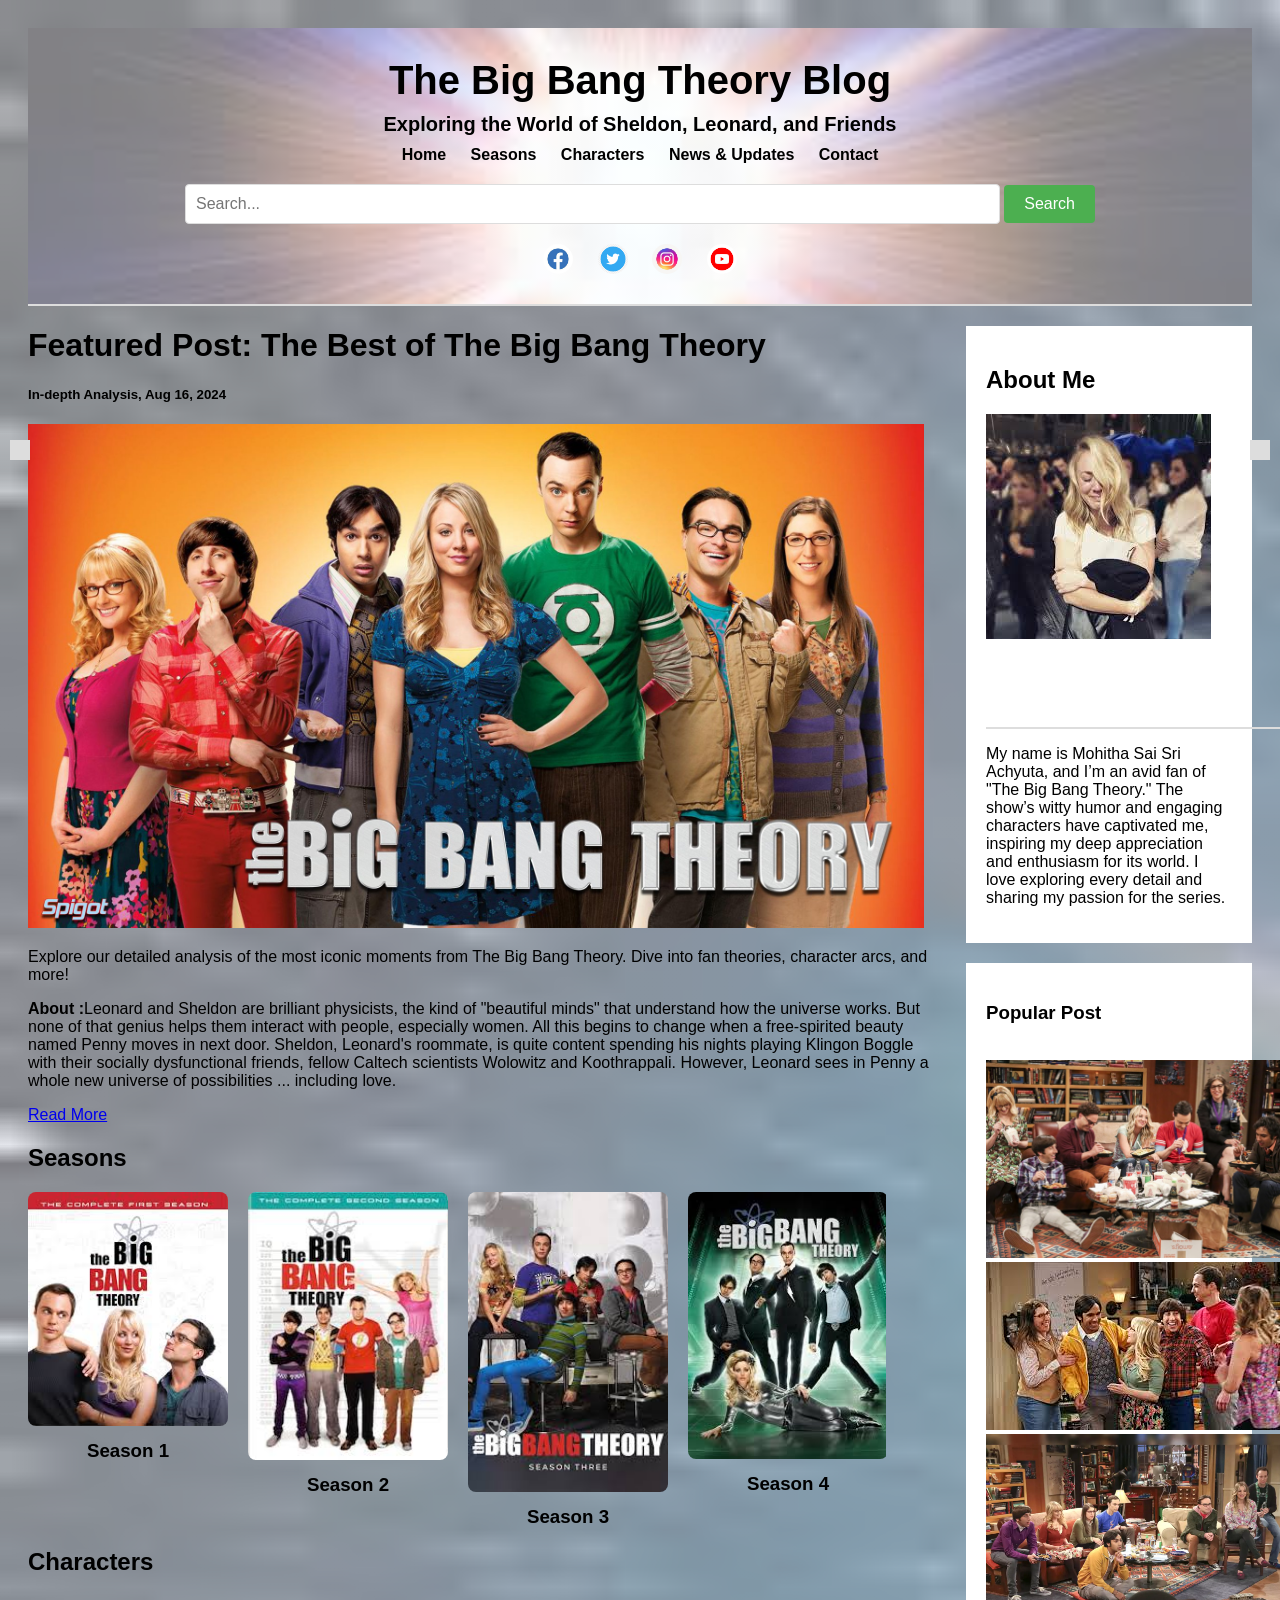
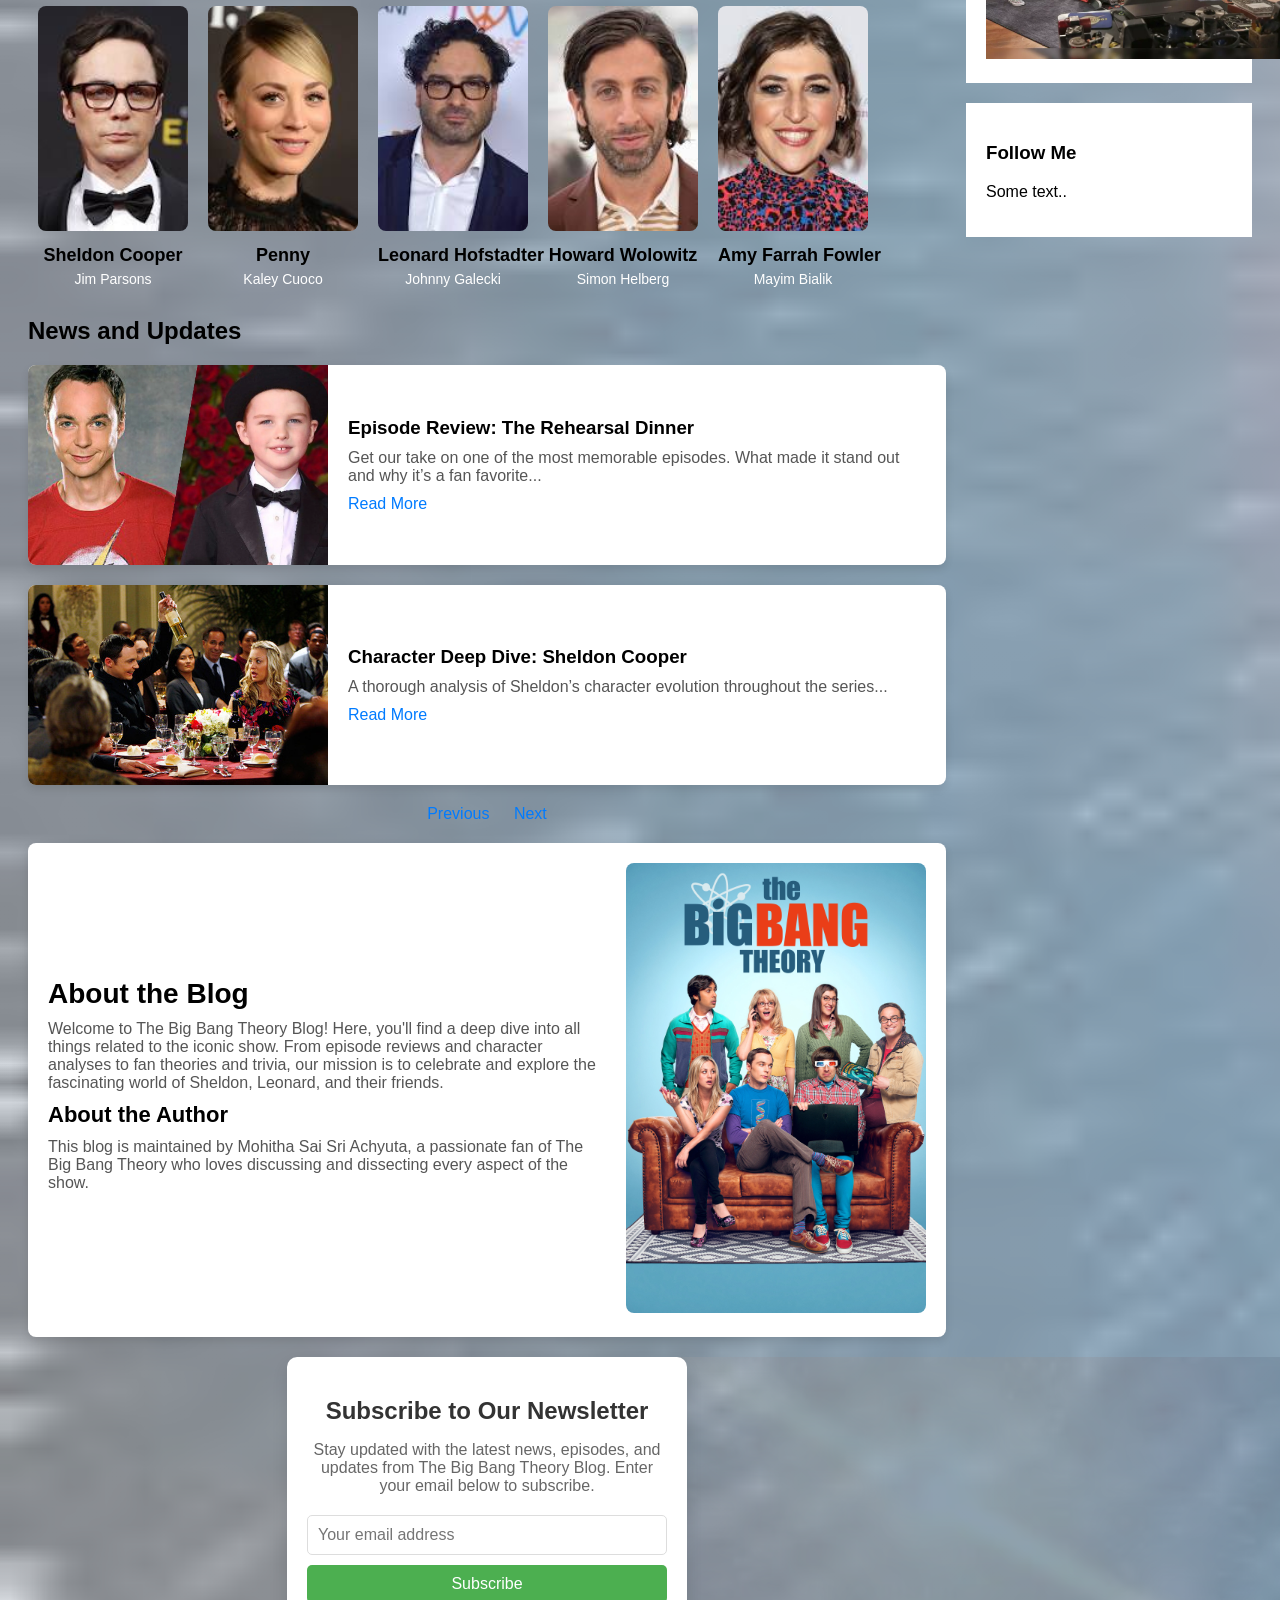
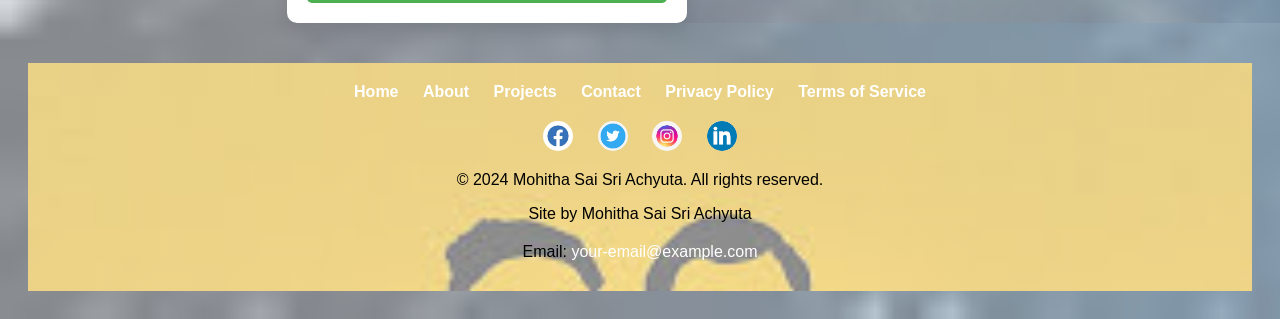
==== bn.html @ 35bec36c "Add files via upload" ====
<!DOCTYPE html>
<html>
<head>
  <meta name="viewport" content="width=device-width, initial-scale=1">
  <link rel="stylesheet" href="s2.css">
</head>
<body>

<div class="header">
  <div class="logo">
   
  </div>
  <h1>The Big Bang Theory Blog</h1>
  <h2>Exploring the World of Sheldon, Leonard, and Friends</h2>
  <nav>
    <ul>
      <li><a href="#featured-post card">Home</a></li>
      <li><a href="#seasons-container">Seasons</a></li>
      <li><a href="#character-grid">Characters</a></li>
      <li><a href="#recent-posts">News & Updates</a></li>
      <li><a href="#newsletter-card">Contact</a></li>
    </ul>
  </nav>

  <div class="search-bar">
    <input type="text" placeholder="Search...">
    <button type="button">Search</button>
  </div>
  <div class="social-media">
    <a href="https://www.facebook.com" target="_blank"><img src="fb.jpeg" alt="Facebook"></a>
    <a href="https://twitter.com" target="_blank"><img src="twi.png" alt="Twitter"></a>
    <a href="https://www.instagram.com" target="_blank"><img src="insta.jpeg" alt="Instagram"></a>
    <a href="https://www.youtube.com" target="_blank"><img src="utube.png" alt="YouTube"></a>
  </div>
</div>

<div class="row">
  <!-- Left Column -->
  <div class="leftcolumn">

    <!-- Featured Content -->
    <div id="featured-post card">
      <h1>Featured Post: The Best of The Big Bang Theory</h1>
      <h5>In-depth Analysis, Aug 16, 2024</h5>
      <div class="featured-image">
        <img src="big1.jpg" alt="Featured Post Image">
    </div>
      <p>Explore our detailed analysis of the most iconic moments from The Big Bang Theory. Dive into fan theories, character arcs, and more!</p>
      <p><b>About :</b>Leonard and Sheldon are brilliant physicists, the kind of "beautiful minds" that understand how the universe works. But none of that genius helps them interact with people, especially women. All this begins to change when a free-spirited beauty named Penny moves in next door. Sheldon, Leonard's roommate, is quite content spending his nights playing Klingon Boggle with their socially dysfunctional friends, fellow Caltech scientists Wolowitz and Koothrappali. However, Leonard sees in Penny a whole new universe of possibilities ... including love.</p>
      <a href="#">Read More</a>
    </div>
  
    <h2>Seasons</h2>
    <div id="seasons-container">
      <button class="scroll-btn left" onclick="scrollLeft()"></button>
      <div class="seasons">
        <div class="season" data-season="1">
          <img src="se1.jpeg" alt="Season 1">
          <h3>Season 1</h3>
        </div>
        <div class="season" data-season="2">
          <img src="se2.jpeg" alt="Season 2">
          <h3>Season 2</h3>
        </div>
        <div class="season" data-season="3">
          <img src="se3.jpeg" alt="Season 3">
          <h3>Season 3</h3>
        </div>
        <div class="season" data-season="4">
          <img src="se4.jpeg" alt="Season 4">
          <h3>Season 4</h3>
        </div>
        <div class="season" data-season="5">
          <img src="se5.jpeg" alt="Season 5">
          <h3>Season 5</h3>
        </div>
        <div class="season" data-season="6">
          <img src="se6.jpeg" alt="Season 6">
          <h3>Season 6</h3>
        </div>
        <div class="season" data-season="7">
          <img src="se7.jpeg" alt="Season 7">
          <h3>Season 7</h3>
        </div>
        <div class="season" data-season="8">
          <img src="se8.jpeg" alt="Season 8">
          <h3>Season 8</h3>
        </div>
        <div class="season" data-season="9">
          <img src="se9.jpeg" alt="Season 9">
          <h3>Season 9</h3>
        </div>
        <div class="season" data-season="10">
          <img src="se10.jpeg" alt="Season 10">
          <h3>Season 10</h3>
        </div>
        <div class="season" data-season="11">
          <img src="se11.jpeg" alt="Season 11">
          <h3>Season 11</h3>
        </div>
        <div class="season" data-season="12">
          <img src="se12.jpeg" alt="Season 12">
          <h3>Season 12</h3>
        </div>
      </div>
      <button class="scroll-btn right" onclick="scrollRight()"></button>
    </div>

    <h2>Characters</h2>
<div id="character-grid">
  <button class="scroll-btn left" onclick="scrollCharacterLeft()"></button>
  <div class="character-card">
    <img src="she.jpeg" alt="Jim Parsons">
    <h3>Sheldon Cooper</h3>
    <p>Jim Parsons</p>
  </div>
  <div class="character-card">
    <img src="pen.jpeg" alt="Kaley Cuoco">
    <h3>Penny</h3>
    <p>Kaley Cuoco</p>
  </div>
  <div class="character-card">
    <img src="leo.jpeg" alt="Johnny Galecki">
    <h3>Leonard Hofstadter</h3>
    <p>Johnny Galecki</p>
  </div>
  <div class="character-card">
    <img src="how.jpeg" alt="Simon Helberg">
    <h3>Howard Wolowitz</h3>
    <p>Simon Helberg</p>
  </div>
  <div class="character-card">
    <img src="amy.jpeg" alt="Mayim Bialik">
    <h3>Amy Farrah Fowler</h3>
    <p>Mayim Bialik</p>
  </div>
  <div class="character-card">
    <img src="raj.jpeg" alt="Kunal Nayyar">
    <h3>Raj Koothrappali</h3>
    <p>Kunal Nayyar</p>
  </div>
  <div class="character-card">
    <img src="ber.jpeg" alt="Melissa Rauch">
    <h3>Bernadette Rostenkowski</h3>
    <p>Melissa Rauch</p>
  </div>
  <div class="character-card">
    <img src="stu.jpeg" alt="Kevin Sussman">
    <h3>Stuart Bloom</h3>
    <p>Kevin Sussman</p>
  </div>
  
  
   <div class="character-card">
    <img src="pen.jpeg" alt="Kaley Cuoco">
    <h3>Penny</h3>
    <p>Kaley Cuoco</p>
  </div>
  <div class="character-card">
    <img src="leo.jpeg" alt="Johnny Galecki">
    <h3>Leonard Hofstadter</h3>
    <p>Johnny Galecki</p>
  </div>
  <div class="character-card">
    <img src="how.jpeg" alt="Simon Helberg">
    <h3>Howard Wolowitz</h3>
    <p>Simon Helberg</p>
  </div>
  <div class="character-card">
    <img src="amy.jpeg" alt="Mayim Bialik">
    <h3>Amy Farrah Fowler</h3>
    <p>Mayim Bialik</p>
  </div>
  <div class="character-card">
    <img src="raj.jpeg" alt="Kunal Nayyar">
    <h3>Raj Koothrappali</h3>
    <p>Kunal Nayyar</p>
  </div>
  <div class="character-card">
    <img src="ber.jpeg" alt="Melissa Rauch">
    <h3>Bernadette Rostenkowski</h3>
    <p>Melissa Rauch</p>
  </div>
  <div class="character-card">
    <img src="stu.jpeg" alt="Kevin Sussman">
    <h3>Stuart Bloom</h3>
    <p>Kevin Sussman</p>
  </div>
  <button class="scroll-btn right" onclick="scrollRight()"></button>
</div>


   
    <!-- Recent Posts -->
<div id="recent-posts">
  <h2>News and Updates</h2>
  <div class="news-update">
    <img src="ev.webp" alt="News Image">
    <div class="news-content">
      <h3>Episode Review: The Rehearsal Dinner</h3>
      <p>Get our take on one of the most memorable episodes. What made it stand out and why it’s a fan favorite...</p>
      <a href="#">Read More</a>
    </div>
  </div>

  <div class="news-update">
    <img src="ev2.jpg" alt="News Image">
    <div class="news-content">
      <h3>Character Deep Dive: Sheldon Cooper</h3>
      <p>A thorough analysis of Sheldon’s character evolution throughout the series...</p>
      <a href="#">Read More</a>
    </div>
  </div>
  
  <div class="pagination">
    <a href="#">Previous</a>
    <a href="#">Next</a>
  </div>
</div>

    
    
    <!-- About the Blog -->
<div class="about-blog">
  <div class="about-blog-content">
    <h2>About the Blog</h2>
    <p>Welcome to The Big Bang Theory Blog! Here, you'll find a deep dive into all things related to the iconic show. From episode reviews and character analyses to fan theories and trivia, our mission is to celebrate and explore the fascinating world of Sheldon, Leonard, and their friends.</p>
    <h3>About the Author</h3>
    <p>This blog is maintained by Mohitha Sai Sri Achyuta, a passionate fan of The Big Bang Theory who loves discussing and dissecting every aspect of the show.</p>
  </div>
  <div class="about-blog-image">
    <img src="abo.jpg" alt="About the Blog">
  </div>
</div>


    <!-- Newsletter Signup -->
<div id="newsletter-card">
  <h2>Subscribe to Our Newsletter</h2>
  <p>Stay updated with the latest news, episodes, and updates from The Big Bang Theory Blog. Enter your email below to subscribe.</p>
  <form action="/subscribe" method="post">
    <input type="email" placeholder="Your email address" required>
    <button type="submit">Subscribe</button>
  </form>
</div>

    
    
   
  </div>

  <!-- Right Column / Sidebar -->
  <div class="rightcolumn">
    <div class="card">
      <h2>About Me</h2>
      <div class="fakeimg" style="height:35vh; width: 100vw;">
      </div>
      <p>My name is Mohitha Sai Sri Achyuta, and I’m an avid fan of "The Big Bang Theory." The show’s witty humor and engaging characters have captivated me, inspiring my deep appreciation and enthusiasm for its world. I love exploring every detail and sharing my passion for the series.</p>
    </div>
    <div class="card">
      <h3>Popular Post</h3>
      <br>
      <img src="pos.jpg" alt="Kevin Sussman" style=" height: 198px; "><br>
      <img src="pos1.jpeg" alt="Kevin Sussman" ><br>
      <img src="pos2.webp" alt="Kevin Sussman" style=" height: 225px; "><br>
    </div>
    <div class="card">
      <h3>Follow Me</h3>
      <p>Some text..</p>
    </div>
  </div>
</div>

<div class="footer">
  <div class="footer-content">
    <div class="footer-nav">
      <ul>
        <li><a href="#home">Home</a></li>
        <li><a href="#about">About</a></li>
        <li><a href="#projects">Projects</a></li>
        <li><a href="#contact">Contact</a></li>
        <li><a href="#privacy-policy">Privacy Policy</a></li>
        <li><a href="#terms-of-service">Terms of Service</a></li>
      </ul>
    </div>
    <div class="footer-social">
      <a href="https://www.facebook.com" target="_blank"><img src="fb.jpeg" alt="Facebook"></a>
      <a href="https://twitter.com" target="_blank"><img src="twi.png" alt="Twitter"></a>
      <a href="https://www.instagram.com" target="_blank"><img src="insta.jpeg" alt="Instagram"></a>
      <a href="https://www.linkedin.com" target="_blank"><img src="lin.png" alt="LinkedIn"></a>
    </div>
    <div class="footer-info">
      <p>&copy; 2024 Mohitha Sai Sri Achyuta. All rights reserved.</p>
      <p>Site by Mohitha Sai Sri Achyuta</p>
    </div>
    <div class="footer-contact">
      <p>Email: <a href="mailto:your-email@example.com">your-email@example.com</a></p>
    </div>
  </div>
</div>


</body>
</html>
---- s2.css ----
* {
    box-sizing: border-box;
}
  
body {
    font-family: Arial;
    padding: 20px;
    background: #f1f1f1;
    background-image: 
        linear-gradient(
            rgba(255, 255, 255, 0.5),
            rgba(255, 255, 255, 0.5) 
        ),
        url("sec.jpeg");
    background-repeat: no-repeat;
    background-size: cover;
}
  
/* Header/Blog Title */
.header {
    padding: 30px;
    text-align: center;
    background-image: 
        linear-gradient(
            rgba(255, 255, 255, 0.5), 
            rgba(255, 255, 255, 0.5)  
        ),
        url("big.jpeg");
    background-repeat: no-repeat;
    background-size: cover;
    background-position: center; 
    border-bottom: 2px solid #ddd;
    position: relative;
    width: 100%; 
}
.featured-image img
{
    width:70vw;
}
.header .logo {
    position:absolute;
}
.header .logo img {
    height:32vh;
    width: 11vw; 
}
.header h1 {
    font-size: 40px;
    margin: 0;
}
.header h2 {
    font-size: 20px;
    margin: 10px 0;
}
  
/* Navigation */
nav ul {
    list-style-type: none;
    padding: 0;
    margin: 10px 0;
}
nav ul li {
    display: inline;
    margin: 0 10px;
}
nav ul li a {
    text-decoration: none;
    color: #000;
    font-weight: bold;
}
nav ul li a:hover {
    text-decoration: underline;
}

/* Search Bar */
.search-bar {
    margin-top: 20px;
}
.search-bar input[type="text"] {
    padding: 10px;
    width: 70%;
    font-size: 16px;
    border: 1px solid #ddd;
    border-radius: 4px;
}
.search-bar button {
    padding: 10px 20px;
    font-size: 16px;
    border: none;
    background-color: #4CAF50;
    color: white;
    border-radius: 4px;
    cursor: pointer;
}
.search-bar button:hover {
    background-color: #45a049;
}

/* Social Media Icons */
.social-media {
    margin-top: 20px;
}
.social-media a {
    margin: 0 10px;
    display: inline-block;
}
.social-media img {
    width: 30px; 
    height: 30px; 
    border-radius: 50%; 
    vertical-align: middle;
}
  
/* Left column */
.leftcolumn {   
    float: left;
    width: 75%;
}
  
/* Right column */
.rightcolumn {
    float: left;
    width: 25%;
    padding-left: 20px;
}

/* Featured Content */
.featured-post, .highlights {
    margin-bottom: 20px;
}

.featured-post .card, .highlights .card {
    background-color: #f9f9f9;
    padding: 20px;
    margin-bottom: 20px;
}

/* News and Updates Section */
#recent-posts {
    margin-top: 20px;
}

.news-update {
    display: flex;
    align-items: center;
    background-color: #fff; 
    border-radius: 8px;
    overflow: hidden; 
    margin-bottom: 20px;
    box-shadow: 0 4px 8px rgba(0, 0, 0, 0.1); 
}

.news-update img {
    width: 300px; 
    height: 200px; 
    object-fit: cover;
}

.news-content {
    padding: 20px;
    flex: 1;
}

.news-content h3 {
    margin: 0 0 10px;
}

.news-content p {
    margin: 0 0 10px;
    color: #555;
}

.news-content a {
    color: #007BFF;
    text-decoration: none;
}

.news-content a:hover {
    text-decoration: underline;
}
/* Newsletter Card */
#newsletter-card {
    width: 100%;
    background: #ffffff; 
    border-radius: 10px; 
    padding: 20px;
    box-shadow: 0 8px 16px rgba(0, 0, 0, 0.1);
    max-width: 400px; 
    margin: 20px auto; 
    text-align: center; 
    position: relative; 
}

#newsletter-card::before {
    content: ''; 
    position: absolute;
    top: 0;
    left: 0;
    width: 100vw;
    height: 100%;
    background-image: url('sec.jpeg'); 
    background-size: cover; 
    background-position: center; 
    opacity: 0.1; 
    border-radius: 10px; 
    z-index: -1; 
}

#newsletter-card h2 {
    
    font-size: 24px; 
    margin-bottom: 10px; 
    color: #333;
}

#newsletter-card p {
    font-size: 16px; 
    color: #666; 
    margin-bottom: 20px; 
}

#newsletter-card form {
    
    display: flex;
    flex-direction: column; 
    gap: 10px; 
}

#newsletter-card input[type="email"] {
    width: 100%; 
    padding: 10px;
    border: 1px solid #ddd;
    border-radius: 5px; 
    font-size: 16px; 
}

#newsletter-card button {
    padding: 10px 20px;
    background-color: #4CAF50; 
    color: #ffffff; 
    border: none;
    border-radius: 5px; 
    font-size: 16px;
    cursor: pointer; 
    transition: background-color 0.3s ease; 
}

#newsletter-card button:hover {
    background-color: #45a049; 
}

.pagination {
    text-align: center;
    margin-top: 20px;
}

.pagination a {
    text-decoration: none;
    color: #007BFF;
    margin: 0 10px;
}

.pagination a:hover {
    text-decoration: underline;
}

/* Fake image */
.fakeimg {
    background-image: url("me.jpeg");
    background-repeat: no-repeat;
    border-bottom: 2px solid #ddd;
    width: 100%;
    height: 100%;
    padding: 20px;
}
.fakeimg1 {
    background-image: url("pos.jpg");
    background-repeat: no-repeat;
    border-bottom: 2px solid #ddd;
    height: 100px;
    padding: 20px;
}
/* Add a card effect for articles */
.card {
    background-color: white;
    padding: 20px;
    margin-top: 20px;
}
  
/* Clear floats after the columns */
.row:after {
    content: "";
    display: table;
    clear: both;
}
  
/* Footer */
.footer {
    padding: 20px;
    text-align: center;
    background: #333;
    color: #fff;
    margin-top: 20px;
    background-image: 
        linear-gradient(
            rgba(255, 255, 255, 0.5), 
            rgba(255, 255, 255, 0.5)  
        ),
        url("fo.jpeg");
    background-repeat: no-repeat;
    background-size: cover;
    color: black;
    width: 100%;
    
}

.footer-content {
    max-width: 1200px;
    margin: 0 auto;
}

.footer-nav ul {
    list-style-type: none;
    padding: 0;
    margin: 0;
}

.footer-nav ul li {
    display: inline;
    margin: 0 10px;
}

.footer-nav ul li a {
    text-decoration: none;
    color: #fff;
    font-weight: bold;
}

.footer-nav ul li a:hover {
    text-decoration: underline;
}

.footer-social {
    margin: 20px 0;
}

.footer-social a {
    margin: 0 10px;
    display: inline-block;
}

.footer-social img {
    width: 30px; 
    height: 30px; 
    border-radius: 50%; 
    vertical-align: middle;
}

.footer-info {
    margin: 20px 0;
}

.footer-contact p {
    margin: 10px 0;
}

.footer-contact a {
    color: #fff;
    text-decoration: none;
}

.footer-contact a:hover {
    text-decoration: underline;
}
 
@media screen and (max-width: 800px) {
    .leftcolumn, .rightcolumn {   
        width: 100%;
        padding: 0;
    }
}

/* Character Grid */
.character-container {
    display: flex;
    align-items: center;
    position: relative;
    margin-top: 20px;
}

#character-grid {
    display: flex;
    overflow-x: auto;
    scroll-behavior: smooth;
    white-space: nowrap;
    width: calc(100% - 60px); 
}

.character-card {
    flex: 0 0 auto;
    width: 150px; 
    margin: 10px;
    text-align: center;
}

.character-card img {
    width: 100%;
    border-radius: 8px;
}

.character-card h3 {
    margin: 10px 0 5px;
    font-size: 18px;
}

.character-card p {
    margin: 0;
    font-size: 14px;
    color: white;
}

/* Scroll buttons */
.scroll-btn {
    position: absolute;
    top: 50%;
    transform: translateY(-50%);
    background-color: #ddd;
    border: none;
    padding: 10px;
    cursor: pointer;
    z-index: 10;
}

.scroll-btn.left {
    left: 10px;
}

.scroll-btn.right {
    right: 10px;
}

/* Seasons Section */
.seasons-container {
    display: flex;
    align-items: center;
    position: relative;
    margin-top: 20px;
}

.seasons {
    display: flex;
    overflow-x: auto;
    scroll-behavior: smooth;
    white-space: nowrap;
    width: calc(100% - 60px); 
}

.season {
    flex: 0 0 auto;
    width: 200px; 
    margin-right: 20px;
    text-align: center;
}

.season img {
    width: 100%;
    border-radius: 8px;
}

.season h3 {
    margin: 10px 0 0;
}

.scroll-btn.left {
    left: 10px;
}

.scroll-btn.right {
    right: 10px;
}
/* Share Buttons */
.share-buttons {
    margin-top: 10px;
}

.share-buttons a {
    display: inline-block;
    margin: 0 5px; 
}

.share-buttons img {
    width: 30px; 
    height: 30px; 
    border-radius: 50%; 
    vertical-align: middle;
}
/* About the Blog Section */
.about-blog {
    display: flex;
    align-items: center;
    justify-content: space-between;
    margin: 20px 0;
    background-color: #fff; 
    border-radius: 8px; 
    box-shadow: 0 4px 8px rgba(0, 0, 0, 0.1);
    overflow: hidden; 
    padding: 20px;
}

.about-blog-content {
    flex: 1;
    padding-right: 20px;
}

.about-blog-content h2 {
    margin: 0 0 10px;
    font-size: 28px;
}

.about-blog-content p {
    margin: 0 0 10px;
    color: #555;
    font-size: 16px; 
}

.about-blog-content h3 {
    margin: 10px 0;
    font-size: 22px;
}

.about-blog-image img {
    width: 300px;
    height: auto; 
    border-radius: 8px;
}
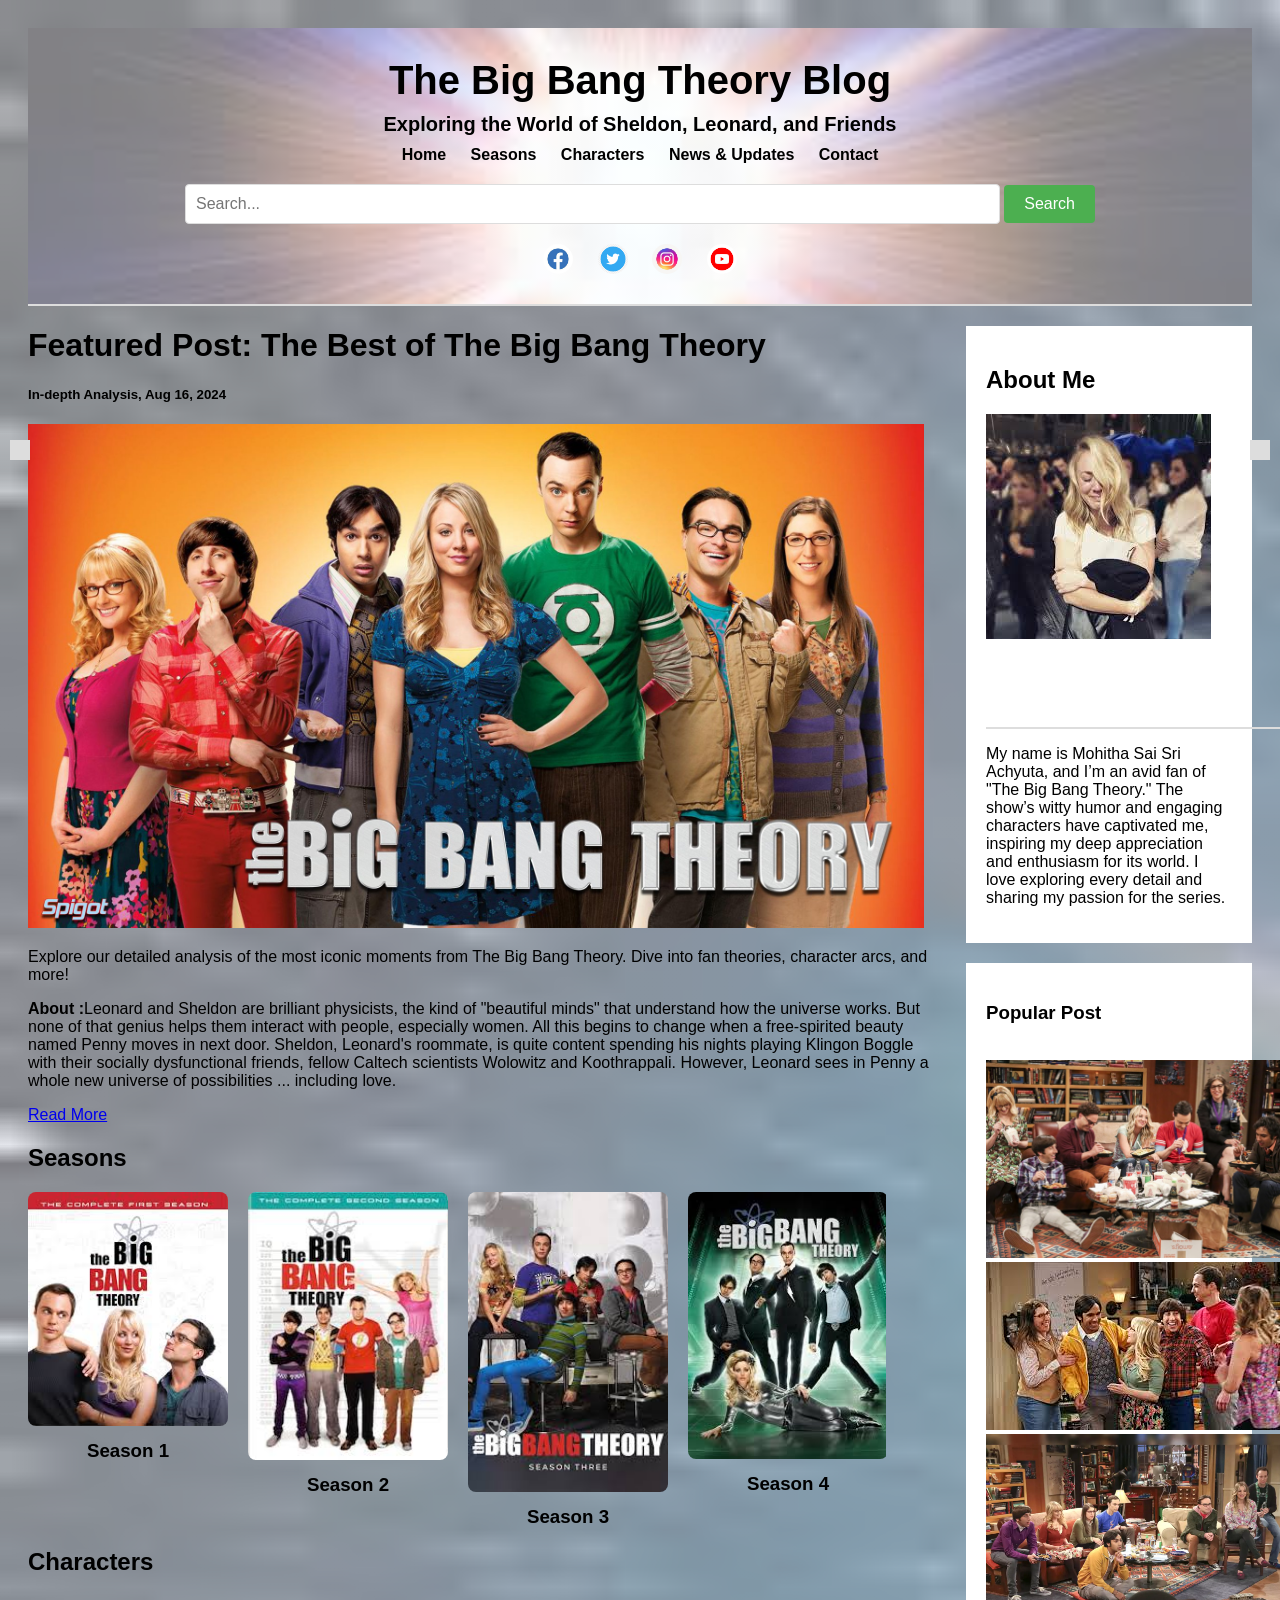
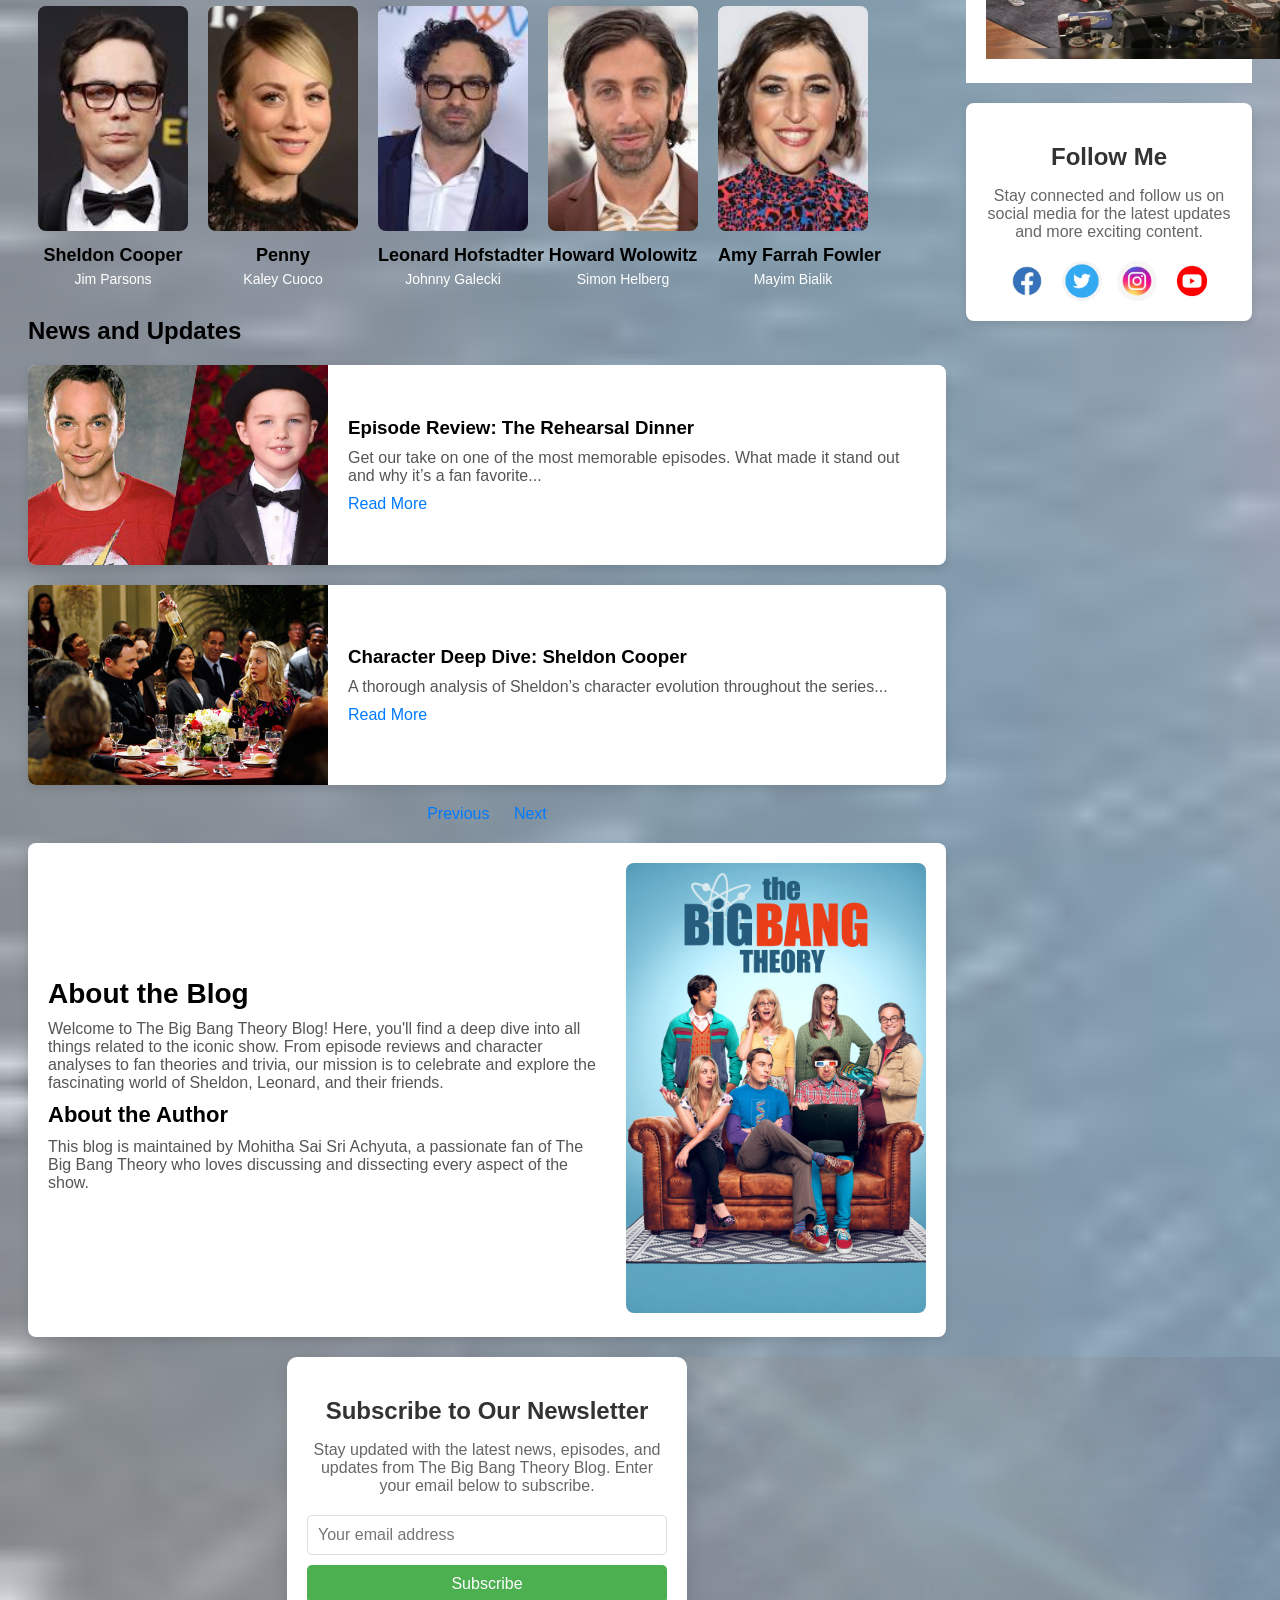
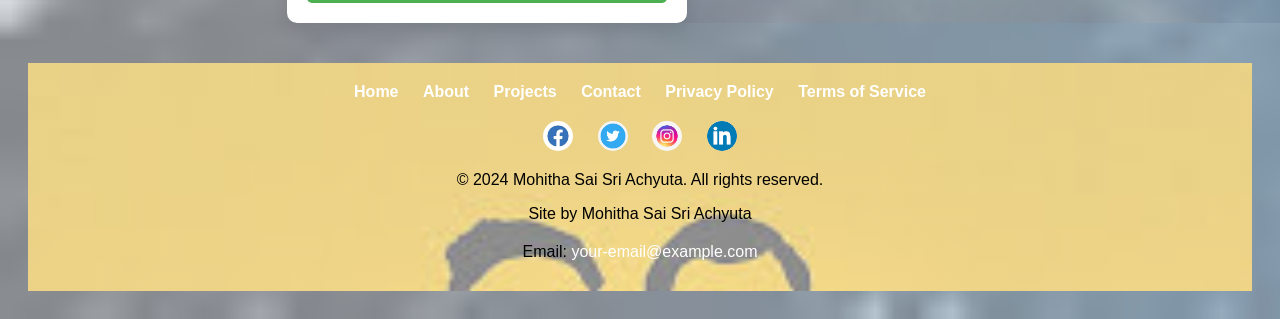
==== commit 190c1393: "Add files via upload" ====
--- a/bn.html
+++ b/bn.html
@@ -149,43 +149,6 @@
     <h3>Stuart Bloom</h3>
     <p>Kevin Sussman</p>
   </div>
-  
-  
-   <div class="character-card">
-    <img src="pen.jpeg" alt="Kaley Cuoco">
-    <h3>Penny</h3>
-    <p>Kaley Cuoco</p>
-  </div>
-  <div class="character-card">
-    <img src="leo.jpeg" alt="Johnny Galecki">
-    <h3>Leonard Hofstadter</h3>
-    <p>Johnny Galecki</p>
-  </div>
-  <div class="character-card">
-    <img src="how.jpeg" alt="Simon Helberg">
-    <h3>Howard Wolowitz</h3>
-    <p>Simon Helberg</p>
-  </div>
-  <div class="character-card">
-    <img src="amy.jpeg" alt="Mayim Bialik">
-    <h3>Amy Farrah Fowler</h3>
-    <p>Mayim Bialik</p>
-  </div>
-  <div class="character-card">
-    <img src="raj.jpeg" alt="Kunal Nayyar">
-    <h3>Raj Koothrappali</h3>
-    <p>Kunal Nayyar</p>
-  </div>
-  <div class="character-card">
-    <img src="ber.jpeg" alt="Melissa Rauch">
-    <h3>Bernadette Rostenkowski</h3>
-    <p>Melissa Rauch</p>
-  </div>
-  <div class="character-card">
-    <img src="stu.jpeg" alt="Kevin Sussman">
-    <h3>Stuart Bloom</h3>
-    <p>Kevin Sussman</p>
-  </div>
   <button class="scroll-btn right" onclick="scrollRight()"></button>
 </div>
 
@@ -264,10 +227,25 @@
       <img src="pos1.jpeg" alt="Kevin Sussman" ><br>
       <img src="pos2.webp" alt="Kevin Sussman" style=" height: 225px; "><br>
     </div>
-    <div class="card">
-      <h3>Follow Me</h3>
-      <p>Some text..</p>
-    </div>
+    <div class="follow-me">
+      <h2>Follow Me</h2>
+      <p>Stay connected and follow us on social media for the latest updates and more exciting content.</p>
+      <div class="social-icons">
+        <a href="https://www.facebook.com" target="_blank" class="social-icon facebook">
+          <img src="fb.jpeg" alt="Facebook">
+        </a>
+        <a href="https://twitter.com" target="_blank" class="social-icon twitter">
+          <img src="twi.png" alt="Twitter">
+        </a>
+        <a href="https://www.instagram.com" target="_blank" class="social-icon instagram">
+          <img src="insta.jpeg" alt="Instagram">
+        </a>
+        <a href="https://www.youtube.com" target="_blank" class="social-icon youtube">
+          <img src="utube.png" alt="YouTube">
+        </a>
+      </div>
+    </div>
+    
   </div>
 </div>
 
--- a/s2.css
+++ b/s2.css
@@ -533,4 +533,61 @@
     height: auto; 
     border-radius: 8px;
 }
-
+.follow-me {
+    background: #fff; /* White background for the section */
+    padding: 20px;
+    text-align: center;
+    border-radius: 8px; /* Rounded corners for the section */
+    box-shadow: 0 4px 8px rgba(0, 0, 0, 0.1); /* Subtle shadow */
+    margin-top: 20px;
+}
+
+.follow-me h2 {
+    font-size: 24px;
+    color: #333; /* Dark grey color for the heading */
+    margin-bottom: 10px;
+}
+
+.follow-me p {
+    font-size: 16px;
+    color: #666; /* Lighter grey color for the paragraph */
+    margin-bottom: 20px;
+}
+
+.social-icons {
+    display: flex;
+    justify-content: center;
+    gap: 15px; /* Space between icons */
+}
+
+.social-icon {
+    display: inline-block;
+    width: 40px; /* Width of the social media icon */
+    height: 40px; /* Height of the social media icon */
+    border-radius: 50%; /* Circle shape */
+    overflow: hidden; /* Ensure image fits inside the circle */
+}
+
+.social-icon img {
+    width: 100%;
+    height: 100%;
+    object-fit: cover; /* Ensure image covers the circle */
+    display: block;
+}
+
+.social-icon.facebook {
+    background-color: #3b5998; /* Facebook color */
+}
+
+.social-icon.twitter {
+    background-color: #1da1f2; /* Twitter color */
+}
+
+.social-icon.instagram {
+    background-color: #e4405f; /* Instagram color */
+}
+
+.social-icon.youtube {
+    background-color: #ff0000; /* YouTube color */
+}
+
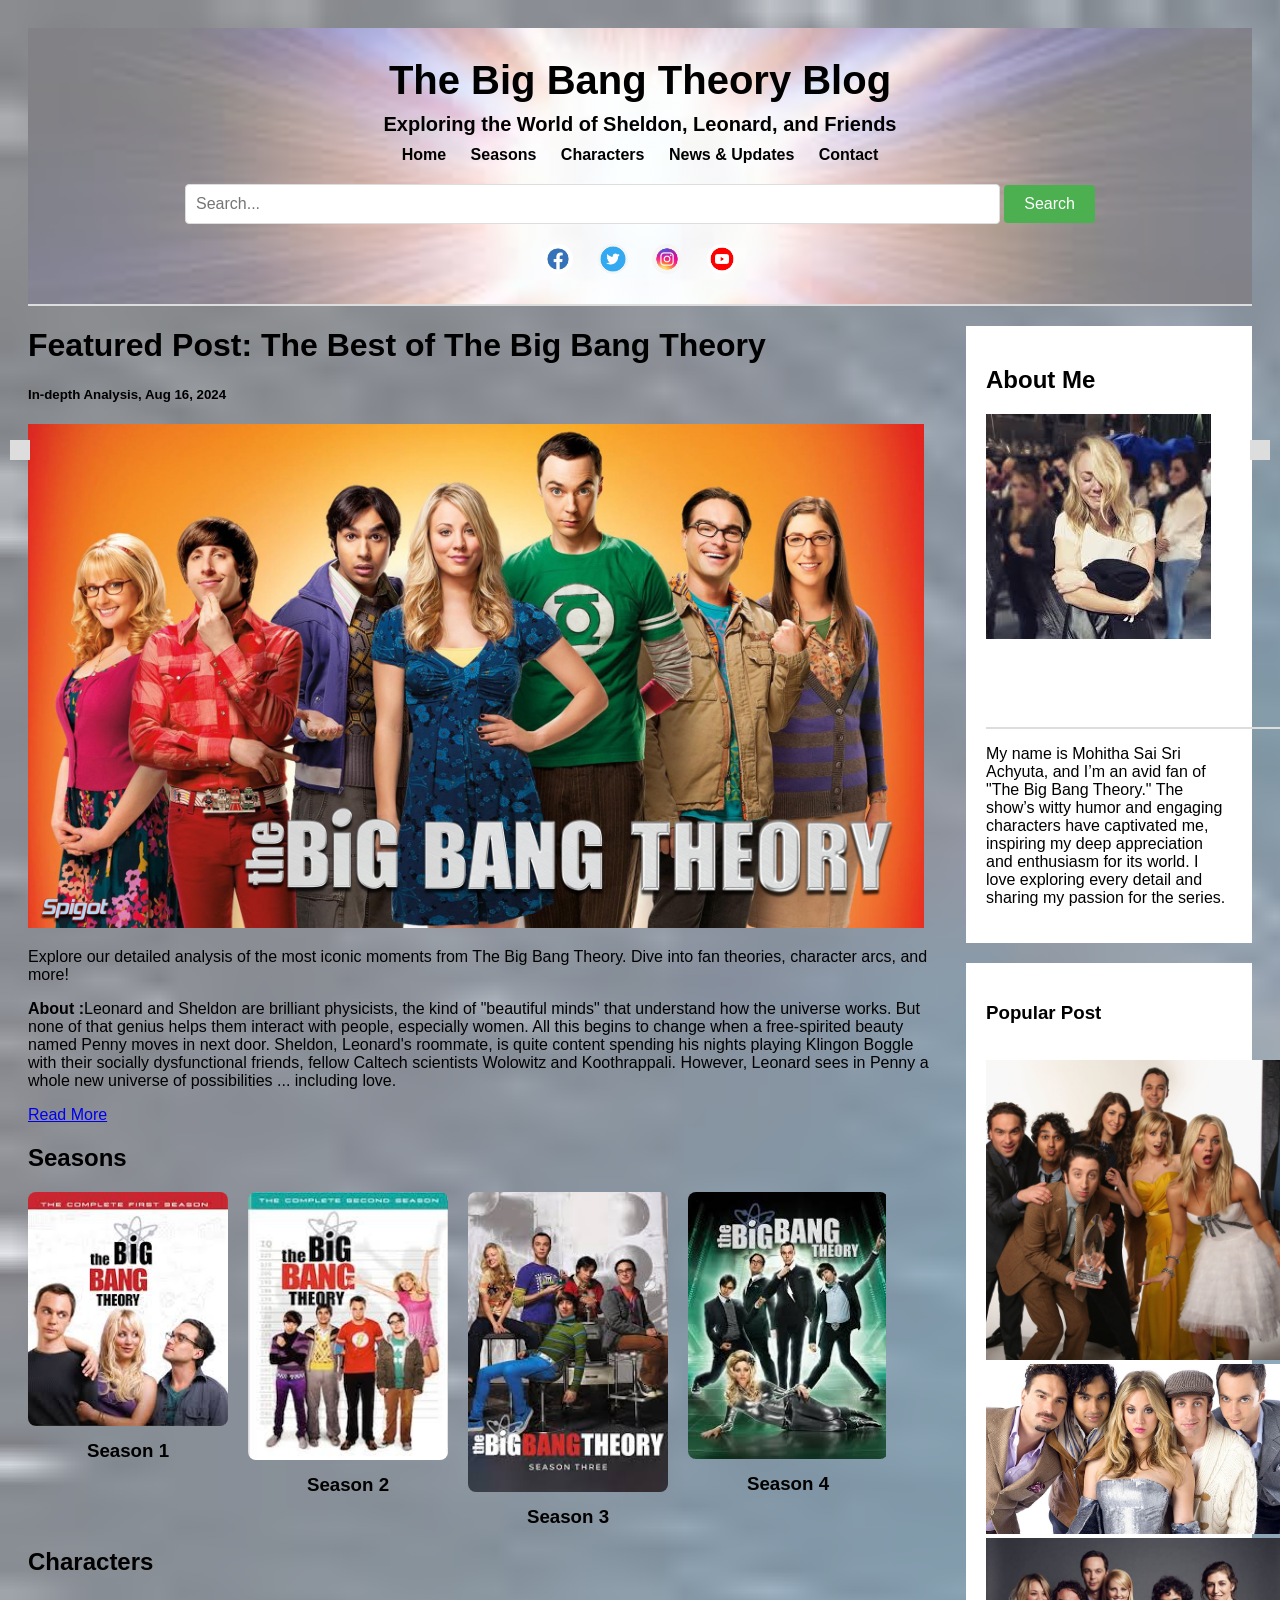
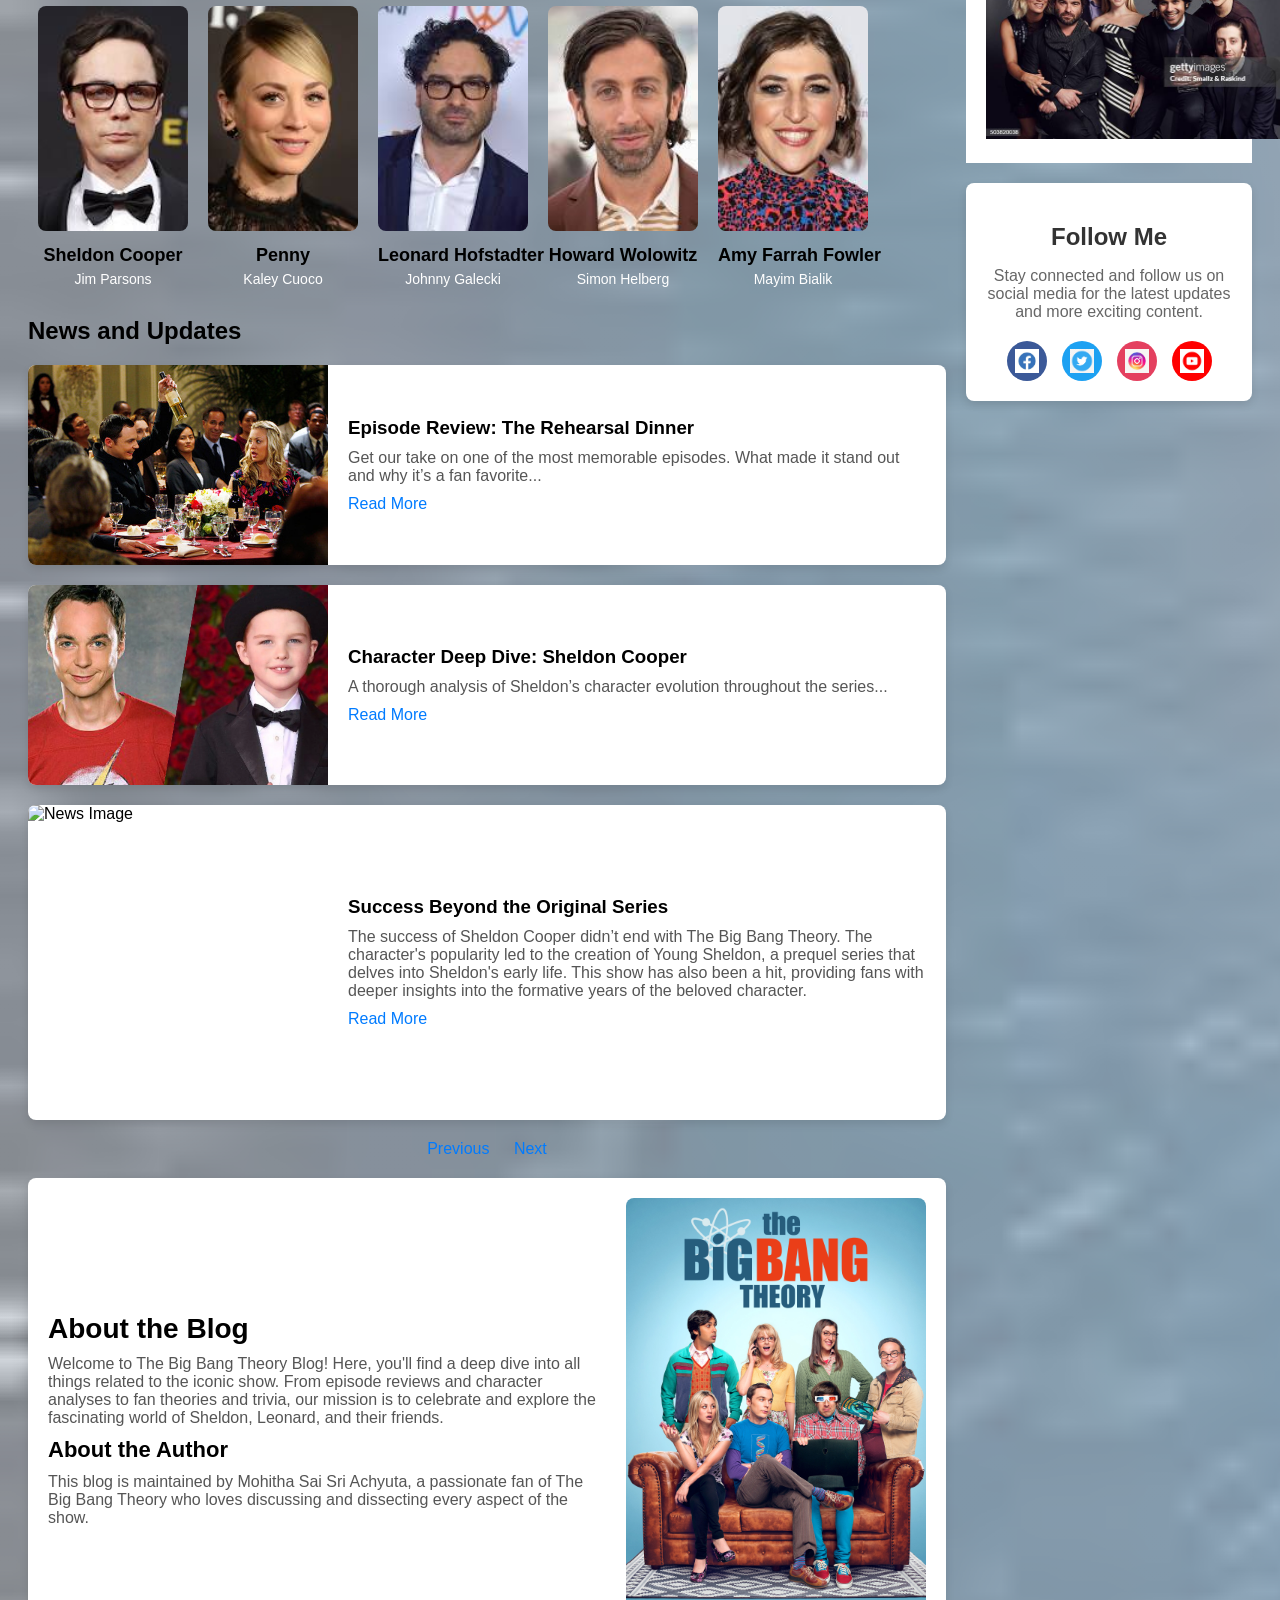
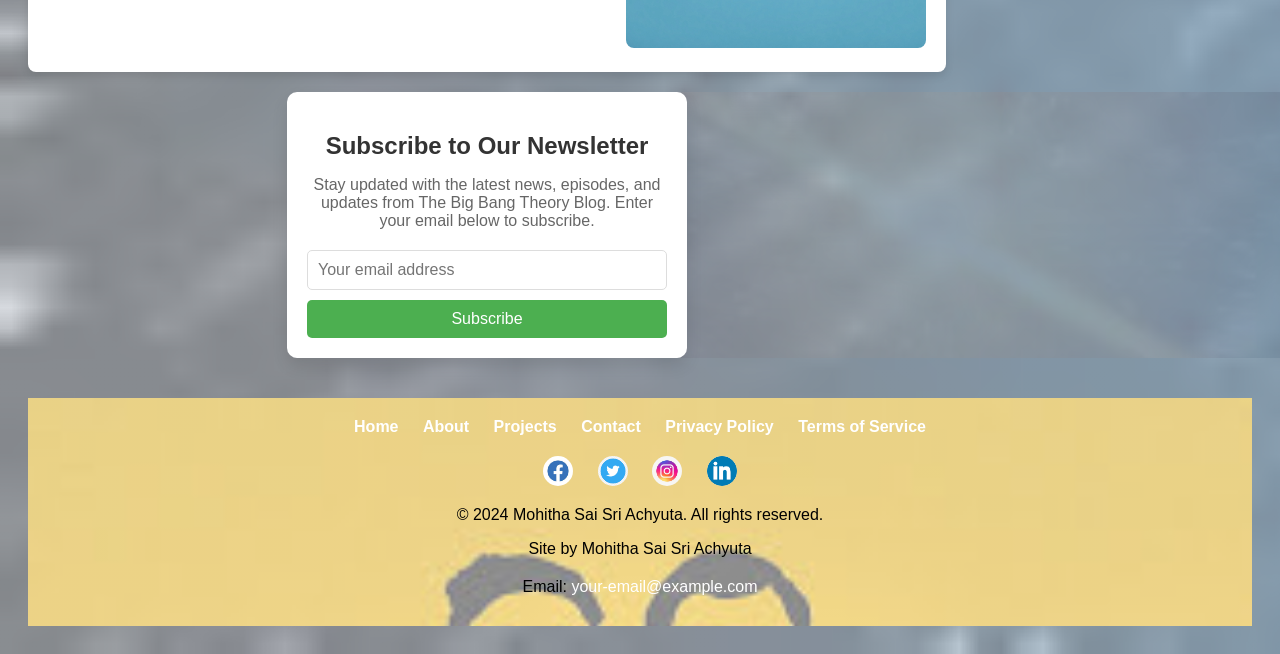
==== commit a001f8ff: "Add files via upload" ====
--- a/bn.html
+++ b/bn.html
@@ -149,6 +149,102 @@
     <h3>Stuart Bloom</h3>
     <p>Kevin Sussman</p>
   </div>
+  <div class="character-card">
+    <img src="mar.jpeg" alt="Laurie Metcalf">
+    <h3>Mary Cooper</h3>
+    <p>Laurie Metcalf</p>
+</div>
+
+<div class="character-card">
+    <img src="wil.jpeg" alt="Wil Wheaton">
+    <h3>Wil Wheaton</h3>
+    <p>Wil Wheaton</p>
+</div>
+
+<div class="character-card">
+    <img src="mis.jpeg" alt="Courtney Henggeler">
+    <h3>Missy Cooper</h3>
+    <p>Courtney Henggeler</p>
+</div>
+
+<div class="character-card">
+    <img src="em.jpeg" alt="Laura Spencer">
+    <h3>Emily Sweeney</h3>
+    <p>Laura Spencer</p>
+</div>
+
+<div class="character-card">
+    <img src="wolo.jpeg" alt="Carol Ann Susi">
+    <h3>Mrs. Wolowitz</h3>
+    <p>Carol Ann Susi</p>
+</div>
+
+<div class="character-card">
+    <img src="pri.jpeg" alt="Aarti Mann">
+    <h3>Priya Koothrappali</h3>
+    <p>Aarti Mann</p>
+</div>
+
+<div class="character-card">
+    <img src="bar.jpeg" alt="John Ross Bowie">
+    <h3>Barry Kripke</h3>
+    <p>John Ross Bowie</p>
+</div>
+
+<div class="character-card">
+    <img src="pro.jpeg" alt="Bob Newhart">
+    <h3>Arthur Jeffries</h3>
+    <p>Bob Newhart</p>
+</div>
+
+<div class="character-card">
+    <img src="sar.jpeg" alt="Sara Gilbert">
+    <h3>Leslie Winkle</h3>
+    <p>Sara Gilbert</p>
+</div>
+
+<div class="character-card">
+    <img src="cri.jpeg" alt="Christine Baranski">
+    <h3>Beverly Hofstadter</h3>
+    <p>Christine Baranski</p>
+</div>
+
+<div class="character-card">
+    <img src="goe.jpeg" alt="Lance Barber">
+    <h3>George Cooper</h3>
+    <p>Lance Barber</p>
+</div>
+
+<div class="character-card">
+    <img src="bert.jpeg" alt="Brian Posehn">
+    <h3>Bert Kibbler</h3>
+    <p>Brian Posehn</p>
+</div>
+
+<div class="character-card">
+    <img src="marg.jpeg" alt="Margo Harshman">
+    <h3>Alex Jensen</h3>
+    <p>Margo Harshman</p>
+</div>
+
+<div class="character-card">
+    <img src="za.jpeg" alt="Brian Thomas Smith">
+    <h3>Zack Johnson</h3>
+    <p>Brian Thomas Smith</p>
+</div>
+
+<div class="character-card">
+    <img src="ko.jpeg" alt="Brian George">
+    <h3>V. M. Koothrappali</h3>
+    <p>Brian George</p>
+</div>
+
+<div class="character-card">
+    <img src="lu.jpeg" alt="Kate Micucci">
+    <h3>Lucy</h3>
+    <p>Kate Micucci</p>
+</div>
+
   <button class="scroll-btn right" onclick="scrollRight()"></button>
 </div>
 
@@ -158,7 +254,7 @@
 <div id="recent-posts">
   <h2>News and Updates</h2>
   <div class="news-update">
-    <img src="ev.webp" alt="News Image">
+    <img src="ev2.jpg" alt="News Image">
     <div class="news-content">
       <h3>Episode Review: The Rehearsal Dinner</h3>
       <p>Get our take on one of the most memorable episodes. What made it stand out and why it’s a fan favorite...</p>
@@ -167,10 +263,19 @@
   </div>
 
   <div class="news-update">
-    <img src="ev2.jpg" alt="News Image">
+    <img src="ev.webp" alt="News Image">
     <div class="news-content">
       <h3>Character Deep Dive: Sheldon Cooper</h3>
       <p>A thorough analysis of Sheldon’s character evolution throughout the series...</p>
+      <a href="#">Read More</a>
+    </div>
+  </div>
+
+  <div class="news-update">
+    <img src="ev3.jpg" alt="News Image" style="height:35vh;">
+    <div class="news-content">
+      <h3>Success Beyond the Original Series</h3>
+      <p>The success of Sheldon Cooper didn’t end with The Big Bang Theory. The character's popularity led to the creation of Young Sheldon, a prequel series that delves into Sheldon's early life. This show has also been a hit, providing fans with deeper insights into the formative years of the beloved character.</p>
       <a href="#">Read More</a>
     </div>
   </div>
@@ -223,9 +328,9 @@
     <div class="card">
       <h3>Popular Post</h3>
       <br>
-      <img src="pos.jpg" alt="Kevin Sussman" style=" height: 198px; "><br>
-      <img src="pos1.jpeg" alt="Kevin Sussman" ><br>
-      <img src="pos2.webp" alt="Kevin Sussman" style=" height: 225px; "><br>
+      <img src="pos.jpg" alt="Kevin Sussman" style=" height: 300px; "><br>
+      <img src="pos1.jpg" alt="Kevin Sussman" style=" height: 170px; "><br>
+      <img src="pos2.jpg" alt="Kevin Sussman" style=" height: 201px; "><br>
     </div>
     <div class="follow-me">
       <h2>Follow Me</h2>
--- a/s2.css
+++ b/s2.css
@@ -561,18 +561,19 @@
 }
 
 .social-icon {
-    display: inline-block;
     width: 40px; /* Width of the social media icon */
     height: 40px; /* Height of the social media icon */
     border-radius: 50%; /* Circle shape */
     overflow: hidden; /* Ensure image fits inside the circle */
+    display: flex;
+    align-items: center;
+    justify-content: center;
+    background-color: #eee; /* Light grey background as fallback */
 }
 
 .social-icon img {
-    width: 100%;
-    height: 100%;
-    object-fit: cover; /* Ensure image covers the circle */
-    display: block;
+    width: 24px; /* Adjust the icon size */
+    height: 24px; /* Adjust the icon size */
 }
 
 .social-icon.facebook {
@@ -590,4 +591,3 @@
 .social-icon.youtube {
     background-color: #ff0000; /* YouTube color */
 }
-
